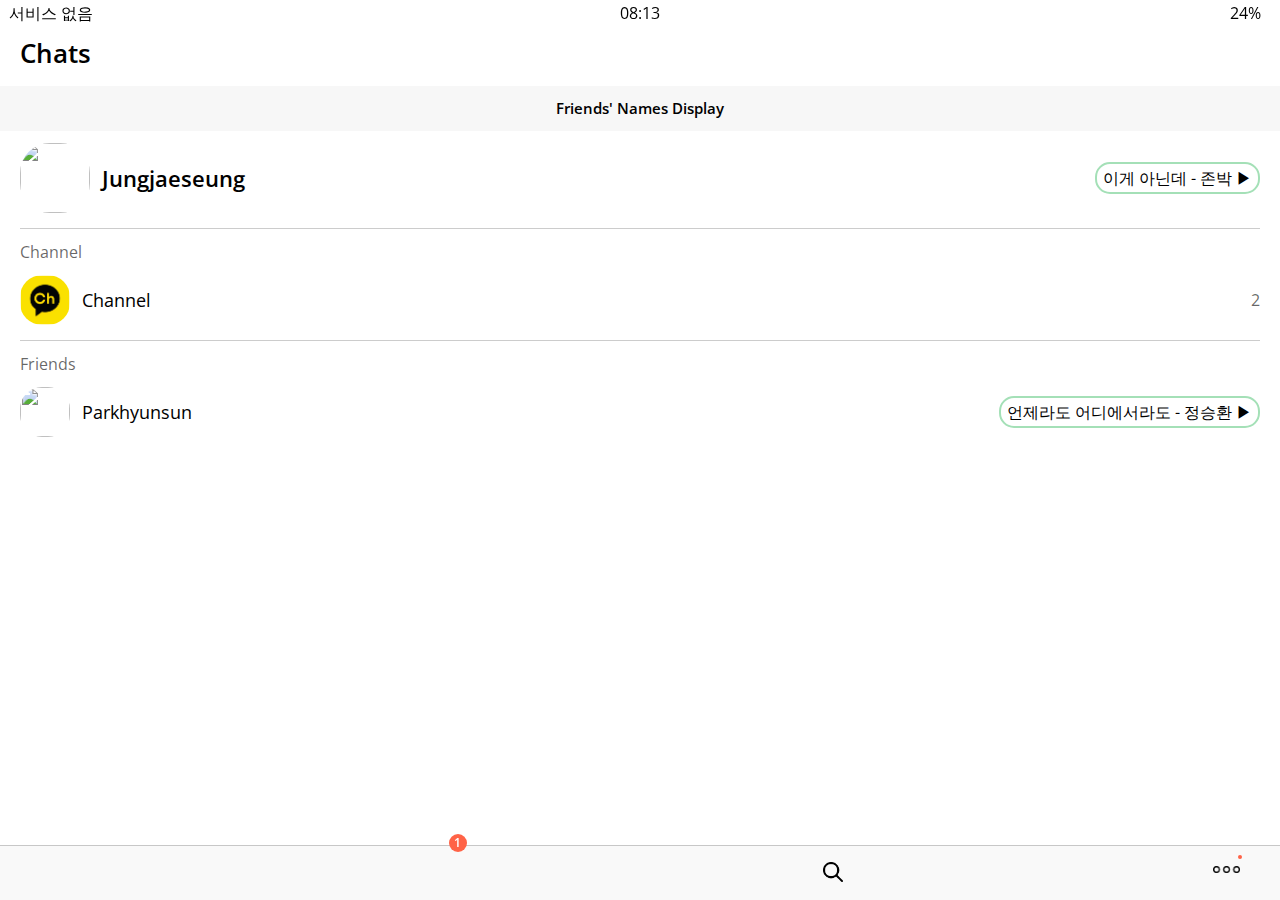
==== chats.html @ 047449b6 "내비게이션바 - 버튼이미지" ====
<!DOCTYPE html>
<html lang="kr">
  <head>
    <meta charset="UTF-8" />
    <meta http-equiv="X-UA-Compatible" content="IE=edge" />
    <meta name="viewport" content="width=device-width, initial-scale=1.0" />
    <title>Chats - Kakao Clone</title>
    <link rel="stylesheet" href="css/styles.css" />
  </head>
  <body>
    <div class="status-bar">
      <div class="status-bar__column">
        <span>서비스 없음</span>
        <i class="fa-solid fa-wifi"></i>
      </div>
      <div class="status-bar__column">
        <span id="clock">18:43</span>
      </div>
      <div class="status-bar__column">
        <span>24%</span>
        <i class="fa-solid fa-battery-quarter fa-lg"></i>
        <i class="fa-solid fa-bolt-lightning"></i>
      </div>
    </div>
    <header class="screen-header">
      <h1 class="screen-header__title">Chats</h1>
      <div class="screen-header__icons">
        <span><i class="fa-solid fa-magnifying-glass fa-lg"></i></span>
        <span><i class="fa-solid fa-music fa-lg"></i></span>
        <span><i class="fa-solid fa-gear fa-lg"></i></span>
      </div>
    </header>
    <a id="friends-display-link" href="#">
      <i class="fa-solid fa-circle-info"></i>
      Friends' Names Display
      <i class="fa-solid fa-chevron-right fa-2xs"></i>
    </a>
    <main class="friends-screen">
      <div class="user-component">
        <div class="user-component__column">
          <img
            src="https://avatars.githubusercontent.com/u/35757925"
            class="user-component__avatar user-component__avatar--xl"
          />
          <div class="user-component__text">
            <h4 class="user-component__title user-component__title--xl">
              Jungjaeseung
            </h4>
            <!-- <h6 class="user-component__subtitle">Hello World!</h6> -->
          </div>
        </div>
        <div class="user-component__column">
          <div class="user-component__column">
            <div class="user-component__profile-music">
              <span>이게 아닌데 - 존박 ▶</span>
            </div>
          </div>
        </div>
      </div>
      <div class="friends-screen__header_box">
        <div class="friends-screen__header">
          <span>Channel</span>
          <i class="fa-solid fa-chevron-up fa-2xs"></i>
        </div>
        <div class="user-component">
          <div class="user-component__column">
            <img
              src="img/channel_avatar.png"
              class="user-component__avatar user-component__avatar--sm"
            />
            <div class="user-component__text">
              <h4 class="user-component__title user-component__title--not-bold">
                Channel
              </h4>
            </div>
          </div>
          <div class="user-component__column">
            <span>2</span>
            <i class="fa-solid fa-chevron-right fa-2xs"></i>
          </div>
        </div>
      </div>
      <div class="friends-screen__header_box">
        <div class="friends-screen__header">
          <span>Friends</span>
          <i class="fa-solid fa-chevron-up fa-2xs"></i>
        </div>
        <div class="user-component">
          <div class="user-component__column">
            <img
              src="https://s3.us-west-2.amazonaws.com/secure.notion-static.com/daeab1cb-493d-4fb4-a369-0ac5df093b53/20221028_133923.jpg?X-Amz-Algorithm=AWS4-HMAC-SHA256&X-Amz-Content-Sha256=UNSIGNED-PAYLOAD&X-Amz-Credential=AKIAT73L2G45EIPT3X45%2F20230102%2Fus-west-2%2Fs3%2Faws4_request&X-Amz-Date=20230102T073409Z&X-Amz-Expires=86400&X-Amz-Signature=d4c53d07f3a97e4b95168d60ae638ac5234c53a3d600cec83117486624ea4368&X-Amz-SignedHeaders=host&response-content-disposition=filename%3D%2220221028_133923.jpg%22&x-id=GetObject"
              class="user-component__avatar user-component__avatar--sm"
            />
            <div class="user-component__text">
              <h4 class="user-component__title user-component__title--not-bold">
                Parkhyunsun
              </h4>
            </div>
          </div>
          <div class="user-component__column">
            <div class="user-component__profile-music">
              <span>언제라도 어디에서라도 - 정승환 ▶</span>
            </div>
          </div>
        </div>
      </div>
    </main>

    <nav class="nav">
      <ul class="nav__list">
        <li class="nav__btn">
          <a class="nav__link" href="friends.html">
            <i class="fa-regular fa-user fa-lg"></i>
          </a>
        </li>
        <li class="nav__btn">
          <a class="nav__link" href="chats.html">
            <span class="nav__notification">1</span>
            <i class="fa-solid fa-comment fa-lg"></i>
          </a>
        </li>
        <li class="nav__btn">
          <a class="nav__link" href="find.html">
            <img
              src="img/magnifying-glass-solid-thin.png"
              class="find-icon__image"
            />
          </a>
        </li>
        <li class="nav__btn">
          <a class="nav__link" href="settings.html">
            <div class="nav__changed"></div>
            <img
              src="img/ellipsis-solid-dotted.png"
              class="settings-icon__image"
            />
          </a>
        </li>
      </ul>
    </nav>
    <script src="js/status-bar__clock.js"></script>
    <!-- import font awesome script -->
    <script
      src="https://kit.fontawesome.com/4fc954bc54.js"
      crossorigin="anonymous"
    ></script>
  </body>
</html>
---- css/styles.css ----
/* Import google fonts */
@import url("https://fonts.googleapis.com/css2?family=Open+Sans:wght@400;600&display=swap");

@import "reset.css";
@import "variables.css";

/* Components */
@import "components/status-bar.css";
@import "components/nav-bar.css";
@import "components/screen-header.css";
@import "components/user-component.css";
/* Screens */
@import "screens/login.css";
@import "screens/friends.css";
body {
  font-family: "Open Sans", sans-serif;
}
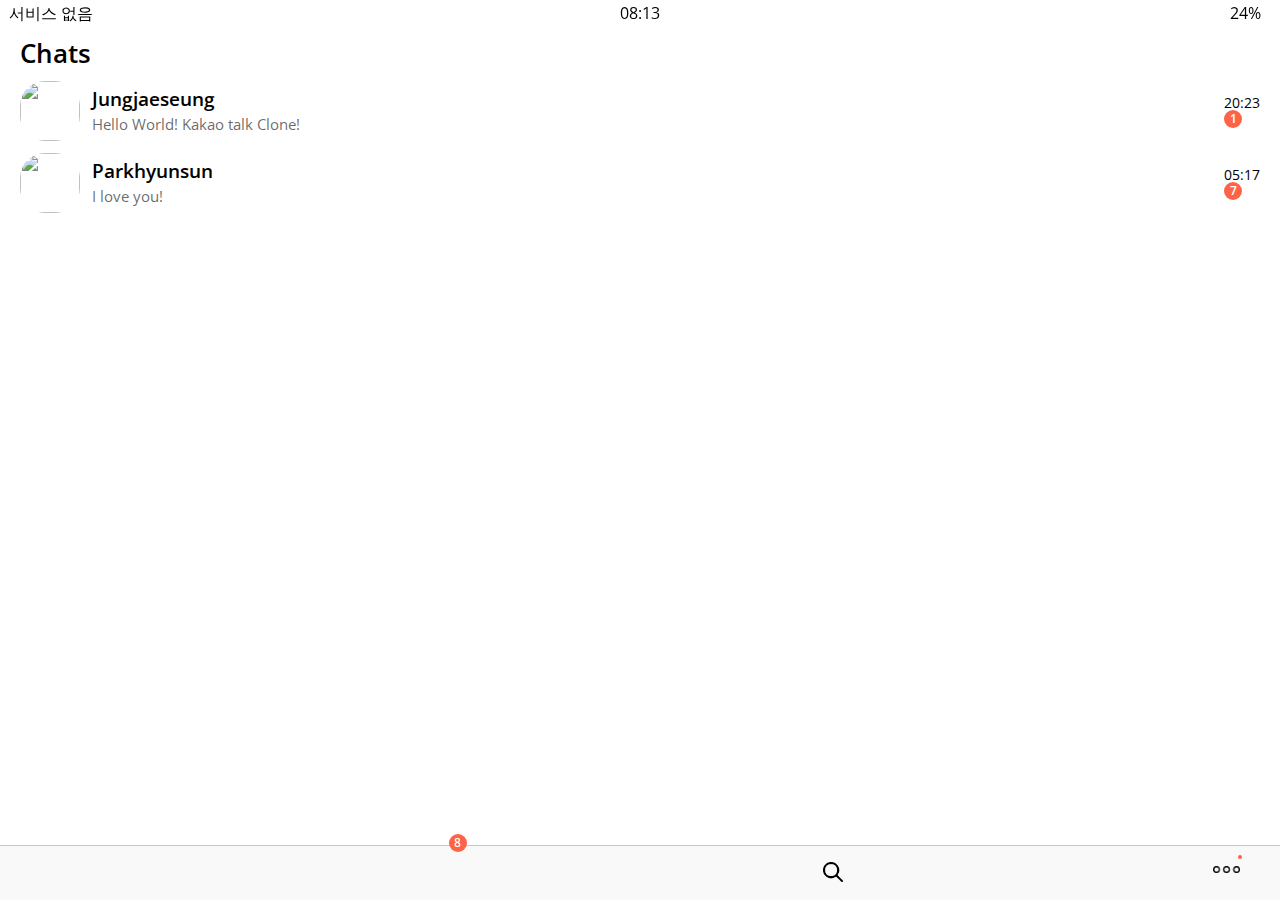
==== commit cbc2cd1f: "find,more html 추가, chats 수정" ====
--- a/chats.html
+++ b/chats.html
@@ -26,82 +26,44 @@
       <h1 class="screen-header__title">Chats</h1>
       <div class="screen-header__icons">
         <span><i class="fa-solid fa-magnifying-glass fa-lg"></i></span>
+        <span><i class="fa-solid fa-comment-medical fa-lg"></i></span>
         <span><i class="fa-solid fa-music fa-lg"></i></span>
         <span><i class="fa-solid fa-gear fa-lg"></i></span>
       </div>
     </header>
-    <a id="friends-display-link" href="#">
-      <i class="fa-solid fa-circle-info"></i>
-      Friends' Names Display
-      <i class="fa-solid fa-chevron-right fa-2xs"></i>
-    </a>
-    <main class="friends-screen">
-      <div class="user-component">
+    <main class="main-screen">
+      <div class="user-component user-component__on-chats">
         <div class="user-component__column">
           <img
             src="https://avatars.githubusercontent.com/u/35757925"
-            class="user-component__avatar user-component__avatar--xl"
+            class="user-component__avatar"
           />
           <div class="user-component__text">
-            <h4 class="user-component__title user-component__title--xl">
-              Jungjaeseung
-            </h4>
-            <!-- <h6 class="user-component__subtitle">Hello World!</h6> -->
+            <h4 class="user-component__title">Jungjaeseung</h4>
+            <h6 class="user-component__subtitle">
+              Hello World! Kakao talk Clone!
+            </h6>
           </div>
         </div>
         <div class="user-component__column">
-          <div class="user-component__column">
-            <div class="user-component__profile-music">
-              <span>이게 아닌데 - 존박 ▶</span>
-            </div>
+          <span class="user-component__chat-time">20:23</span>
+          <span class="badge">1</span>
+        </div>
+      </div>
+      <div class="user-component user-component__on-chats">
+        <div class="user-component__column">
+          <img
+            src="https://s3.us-west-2.amazonaws.com/secure.notion-static.com/daeab1cb-493d-4fb4-a369-0ac5df093b53/20221028_133923.jpg?X-Amz-Algorithm=AWS4-HMAC-SHA256&X-Amz-Content-Sha256=UNSIGNED-PAYLOAD&X-Amz-Credential=AKIAT73L2G45EIPT3X45%2F20230102%2Fus-west-2%2Fs3%2Faws4_request&X-Amz-Date=20230102T073409Z&X-Amz-Expires=86400&X-Amz-Signature=d4c53d07f3a97e4b95168d60ae638ac5234c53a3d600cec83117486624ea4368&X-Amz-SignedHeaders=host&response-content-disposition=filename%3D%2220221028_133923.jpg%22&x-id=GetObject"
+            class="user-component__avatar"
+          />
+          <div class="user-component__text">
+            <h4 class="user-component__title">Parkhyunsun</h4>
+            <h6 class="user-component__subtitle">I love you!</h6>
           </div>
         </div>
-      </div>
-      <div class="friends-screen__header_box">
-        <div class="friends-screen__header">
-          <span>Channel</span>
-          <i class="fa-solid fa-chevron-up fa-2xs"></i>
-        </div>
-        <div class="user-component">
-          <div class="user-component__column">
-            <img
-              src="img/channel_avatar.png"
-              class="user-component__avatar user-component__avatar--sm"
-            />
-            <div class="user-component__text">
-              <h4 class="user-component__title user-component__title--not-bold">
-                Channel
-              </h4>
-            </div>
-          </div>
-          <div class="user-component__column">
-            <span>2</span>
-            <i class="fa-solid fa-chevron-right fa-2xs"></i>
-          </div>
-        </div>
-      </div>
-      <div class="friends-screen__header_box">
-        <div class="friends-screen__header">
-          <span>Friends</span>
-          <i class="fa-solid fa-chevron-up fa-2xs"></i>
-        </div>
-        <div class="user-component">
-          <div class="user-component__column">
-            <img
-              src="https://s3.us-west-2.amazonaws.com/secure.notion-static.com/daeab1cb-493d-4fb4-a369-0ac5df093b53/20221028_133923.jpg?X-Amz-Algorithm=AWS4-HMAC-SHA256&X-Amz-Content-Sha256=UNSIGNED-PAYLOAD&X-Amz-Credential=AKIAT73L2G45EIPT3X45%2F20230102%2Fus-west-2%2Fs3%2Faws4_request&X-Amz-Date=20230102T073409Z&X-Amz-Expires=86400&X-Amz-Signature=d4c53d07f3a97e4b95168d60ae638ac5234c53a3d600cec83117486624ea4368&X-Amz-SignedHeaders=host&response-content-disposition=filename%3D%2220221028_133923.jpg%22&x-id=GetObject"
-              class="user-component__avatar user-component__avatar--sm"
-            />
-            <div class="user-component__text">
-              <h4 class="user-component__title user-component__title--not-bold">
-                Parkhyunsun
-              </h4>
-            </div>
-          </div>
-          <div class="user-component__column">
-            <div class="user-component__profile-music">
-              <span>언제라도 어디에서라도 - 정승환 ▶</span>
-            </div>
-          </div>
+        <div class="user-component__column">
+          <span class="user-component__chat-time">05:17</span>
+          <span class="badge">7</span>
         </div>
       </div>
     </main>
@@ -115,7 +77,7 @@
         </li>
         <li class="nav__btn">
           <a class="nav__link" href="chats.html">
-            <span class="nav__notification">1</span>
+            <span class="nav__notification badge">8</span>
             <i class="fa-solid fa-comment fa-lg"></i>
           </a>
         </li>
@@ -128,12 +90,9 @@
           </a>
         </li>
         <li class="nav__btn">
-          <a class="nav__link" href="settings.html">
+          <a class="nav__link" href="more.html">
             <div class="nav__changed"></div>
-            <img
-              src="img/ellipsis-solid-dotted.png"
-              class="settings-icon__image"
-            />
+            <img src="img/ellipsis-solid-dotted.png" class="more-icon__image" />
           </a>
         </li>
       </ul>
--- a/css/styles.css
+++ b/css/styles.css
@@ -9,9 +9,13 @@
 @import "components/nav-bar.css";
 @import "components/screen-header.css";
 @import "components/user-component.css";
+@import "components/badge.css";
 /* Screens */
 @import "screens/login.css";
 @import "screens/friends.css";
 body {
   font-family: "Open Sans", sans-serif;
 }
+.main-screen {
+  padding: 0px var(--horizontal-space);
+}
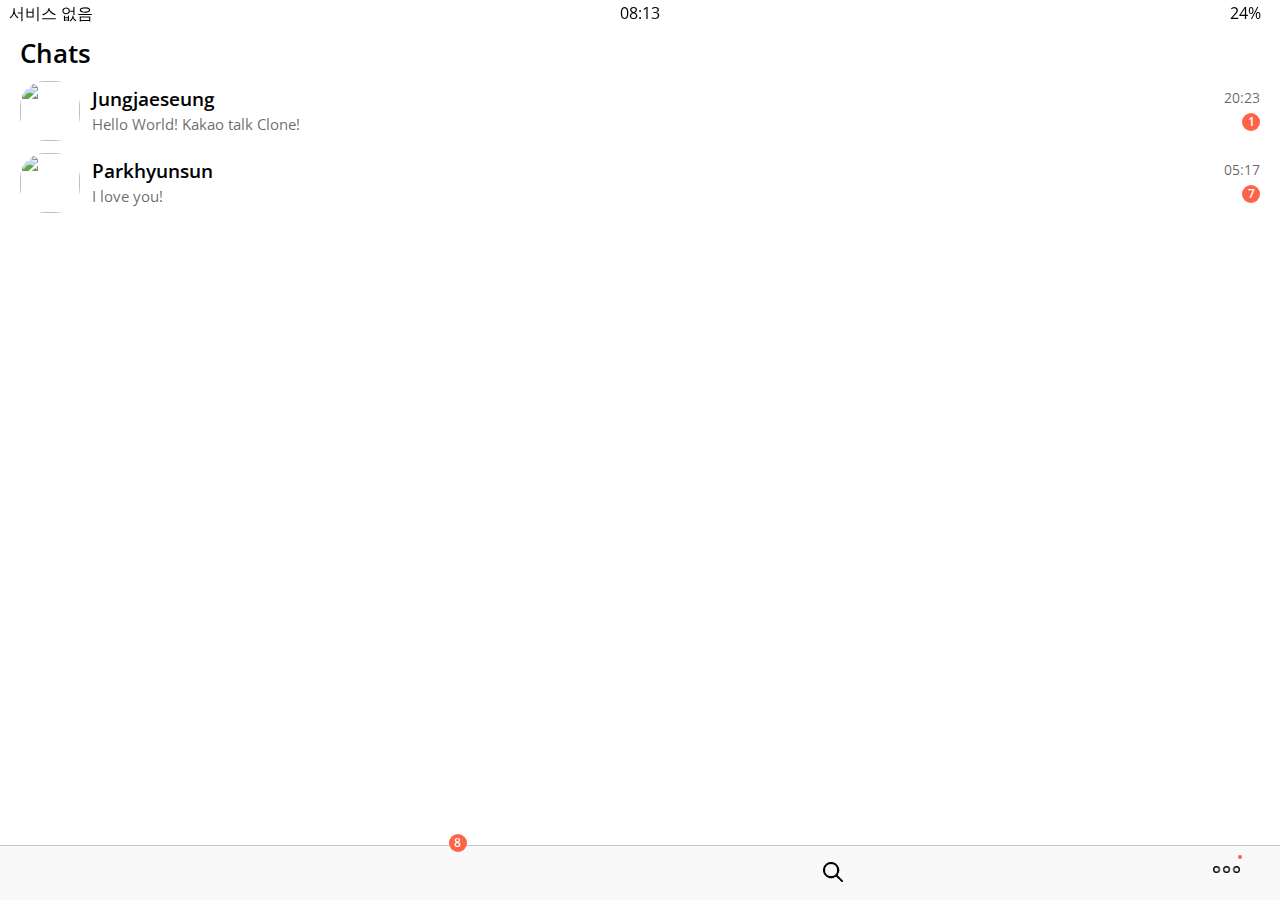
==== commit d2464d77: "Find 수정" ====
--- a/chats.html
+++ b/chats.html
@@ -91,7 +91,7 @@
         </li>
         <li class="nav__btn">
           <a class="nav__link" href="more.html">
-            <div class="nav__changed"></div>
+            <div class="badge-small nav__changed"></div>
             <img src="img/ellipsis-solid-dotted.png" class="more-icon__image" />
           </a>
         </li>
--- a/css/styles.css
+++ b/css/styles.css
@@ -10,9 +10,11 @@
 @import "components/screen-header.css";
 @import "components/user-component.css";
 @import "components/badge.css";
+@import "components/header-box.css";
 /* Screens */
 @import "screens/login.css";
 @import "screens/friends.css";
+@import "screens/find.css";
 body {
   font-family: "Open Sans", sans-serif;
 }
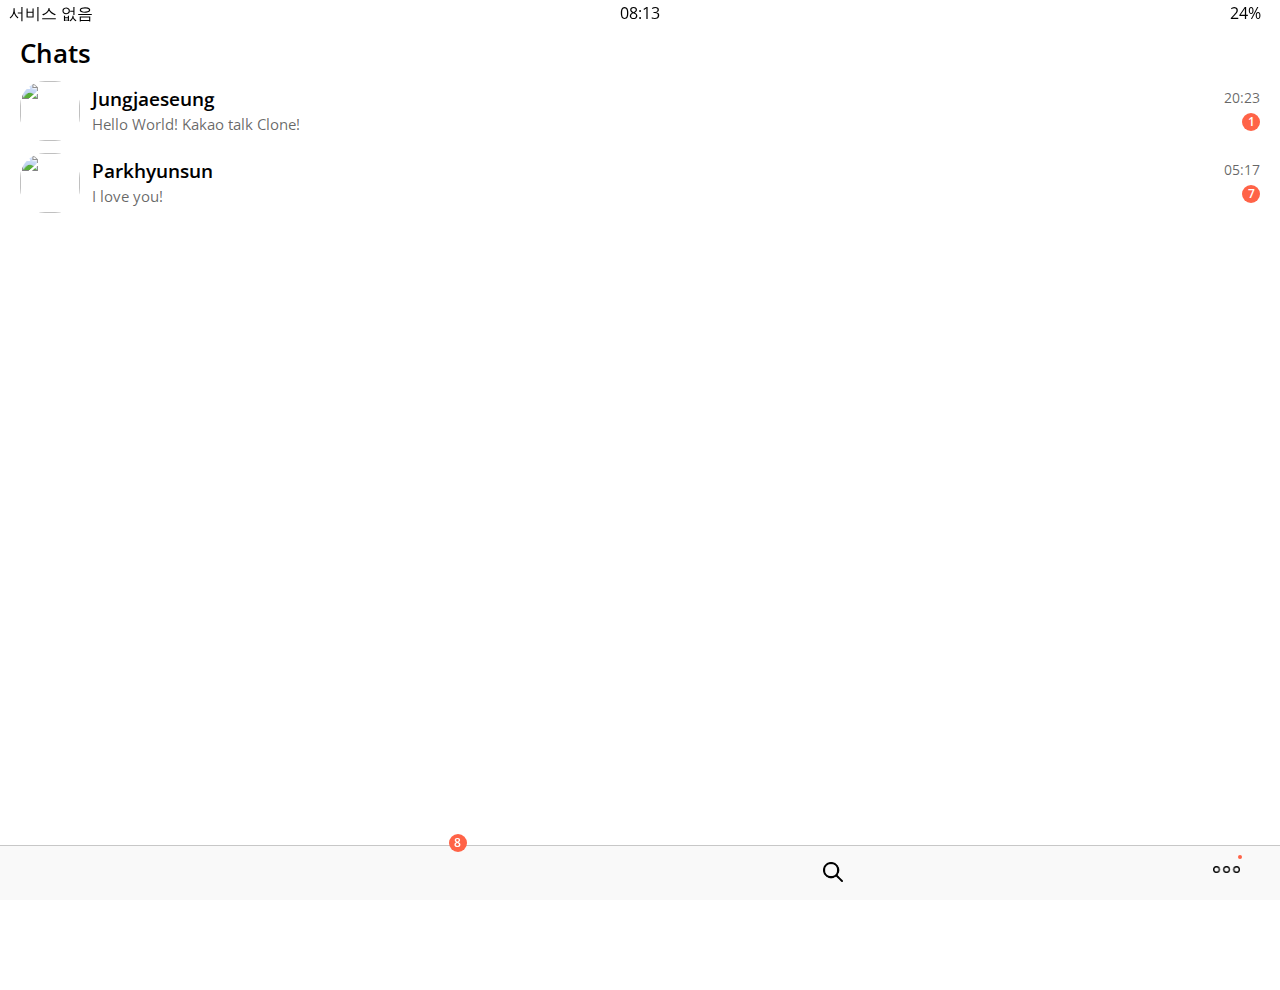
==== commit 448ae2ac: "alt-screen CSS 작성" ====
--- a/chats.html
+++ b/chats.html
@@ -25,14 +25,17 @@
     <header class="screen-header">
       <h1 class="screen-header__title">Chats</h1>
       <div class="screen-header__icons">
-        <span><i class="fa-solid fa-magnifying-glass fa-lg"></i></span>
-        <span><i class="fa-solid fa-comment-medical fa-lg"></i></span>
-        <span><i class="fa-solid fa-music fa-lg"></i></span>
-        <span><i class="fa-solid fa-gear fa-lg"></i></span>
+        <a href="#"><i class="fa-solid fa-magnifying-glass fa-lg"></i></a>
+        <a href="#"><i class="fa-solid fa-comment-medical fa-lg"></i></a>
+        <a href="#"><i class="fa-solid fa-music fa-lg"></i></a>
+        <a href="settings.html"><i class="fa-solid fa-gear fa-lg"></i></a>
       </div>
     </header>
     <main class="main-screen">
-      <div class="user-component user-component__on-chats">
+      <a
+        href="chatting_jungjaeseung.html"
+        class="user-component user-component__on-chats"
+      >
         <div class="user-component__column">
           <img
             src="https://avatars.githubusercontent.com/u/35757925"
@@ -49,8 +52,11 @@
           <span class="user-component__chat-time">20:23</span>
           <span class="badge">1</span>
         </div>
-      </div>
-      <div class="user-component user-component__on-chats">
+      </a>
+      <a
+        href="chatting_parkhyunsun.html"
+        class="user-component user-component__on-chats"
+      >
         <div class="user-component__column">
           <img
             src="https://s3.us-west-2.amazonaws.com/secure.notion-static.com/daeab1cb-493d-4fb4-a369-0ac5df093b53/20221028_133923.jpg?X-Amz-Algorithm=AWS4-HMAC-SHA256&X-Amz-Content-Sha256=UNSIGNED-PAYLOAD&X-Amz-Credential=AKIAT73L2G45EIPT3X45%2F20230102%2Fus-west-2%2Fs3%2Faws4_request&X-Amz-Date=20230102T073409Z&X-Amz-Expires=86400&X-Amz-Signature=d4c53d07f3a97e4b95168d60ae638ac5234c53a3d600cec83117486624ea4368&X-Amz-SignedHeaders=host&response-content-disposition=filename%3D%2220221028_133923.jpg%22&x-id=GetObject"
@@ -65,7 +71,7 @@
           <span class="user-component__chat-time">05:17</span>
           <span class="badge">7</span>
         </div>
-      </div>
+      </a>
     </main>
 
     <nav class="nav">
--- a/css/styles.css
+++ b/css/styles.css
@@ -11,12 +11,15 @@
 @import "components/user-component.css";
 @import "components/badge.css";
 @import "components/header-box.css";
+@import "components/alt-screen-header.css";
 /* Screens */
 @import "screens/login.css";
 @import "screens/friends.css";
 @import "screens/find.css";
+@import "screens/more.css";
 body {
   font-family: "Open Sans", sans-serif;
+  height: 110vh;
 }
 .main-screen {
   padding: 0px var(--horizontal-space);
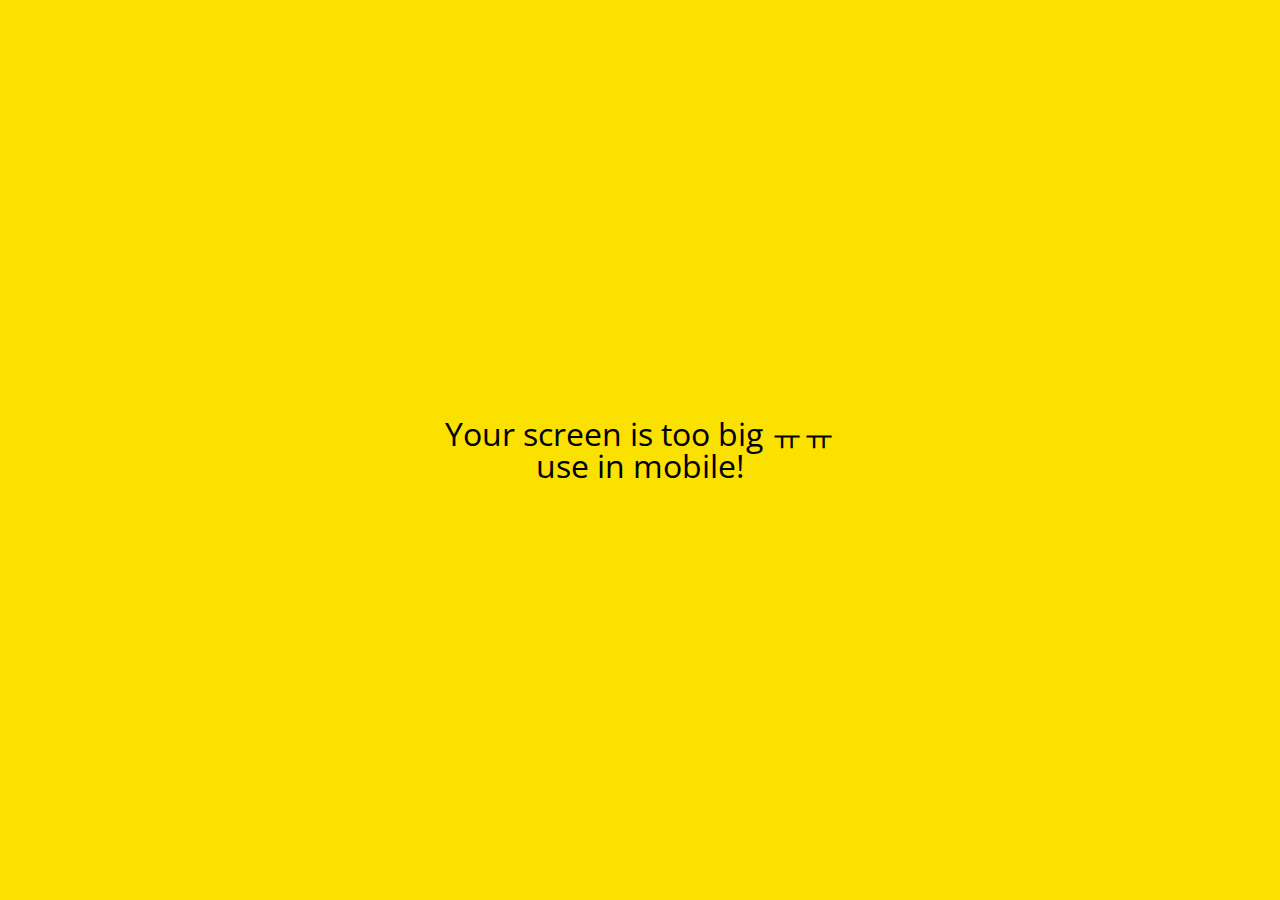
==== commit f5a4fe5a: "작은 화면에서만 실행되게 수정 +@" ====
--- a/chats.html
+++ b/chats.html
@@ -103,6 +103,9 @@
         </li>
       </ul>
     </nav>
+    <div id="no-mobile">
+      <span>Your screen is too big ㅠㅠ<br />use in mobile!</span>
+    </div>
     <script src="js/status-bar__clock.js"></script>
     <!-- import font awesome script -->
     <script
--- a/css/styles.css
+++ b/css/styles.css
@@ -12,15 +12,18 @@
 @import "components/badge.css";
 @import "components/header-box.css";
 @import "components/alt-screen-header.css";
+@import "components/no-mobile.css";
 /* Screens */
 @import "screens/login.css";
 @import "screens/friends.css";
 @import "screens/find.css";
 @import "screens/more.css";
+@import "screens/settings.css";
+@import "screens/chatting.css";
 body {
   font-family: "Open Sans", sans-serif;
-  height: 110vh;
 }
 .main-screen {
-  padding: 0px var(--horizontal-space);
+  padding-left: var(--horizontal-space);
+  padding-right: var(--horizontal-space);
 }
